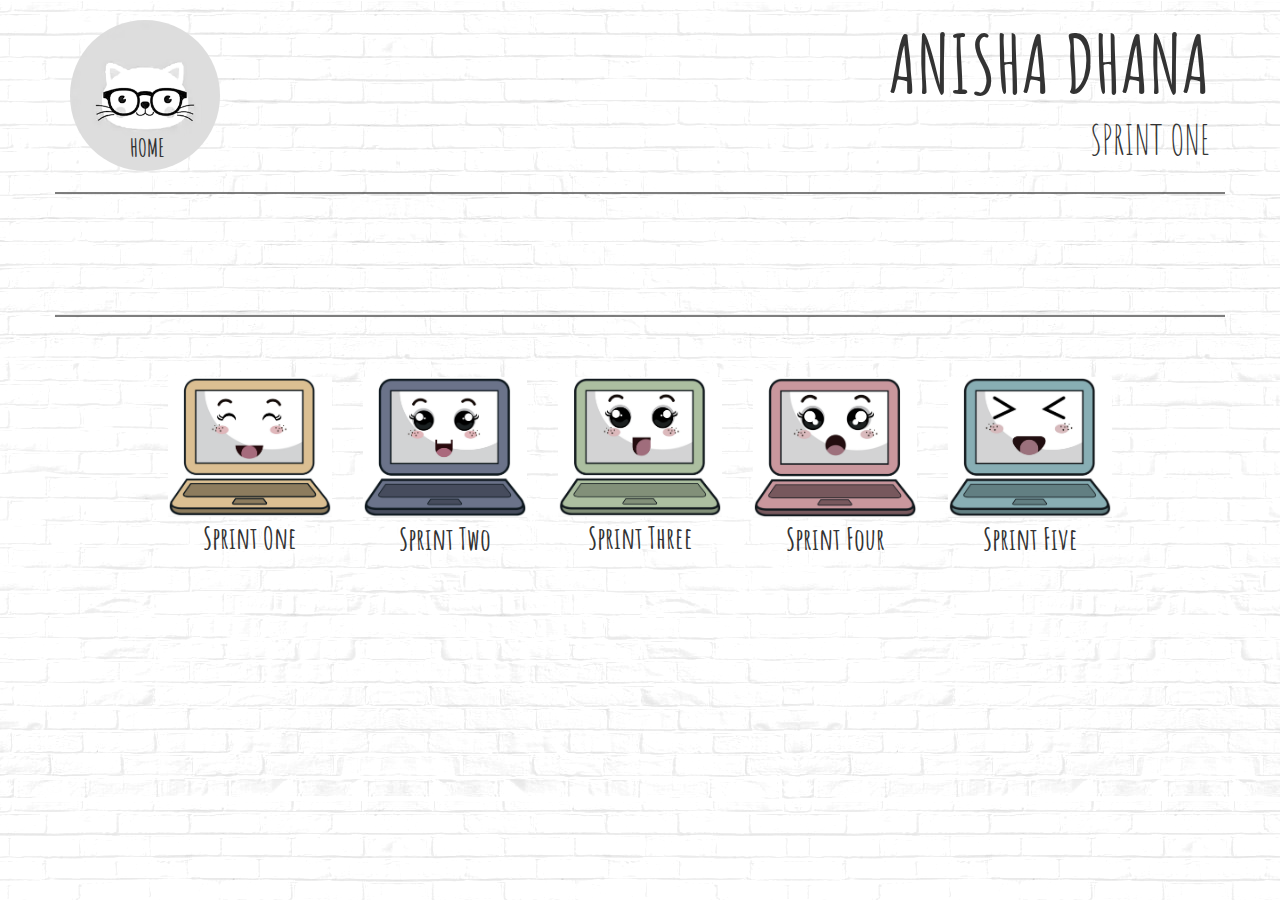
==== blog/sprint1-cultural.html @ 3fe773cd "skip to page buttons" ====
<!DOCTYPE html>
<html lang='en'>
    
    <head>
        <meta charset="utf-8">
        <title>Anisha's Blog - Sprint 1</title>
        <link rel="stylesheet" href="../css/bootstrap.css">
        <link rel="stylesheet" href="../css/style.css">
        <link rel="stylesheet" href="https://fonts.googleapis.com/css?family=Amatic+SC" >
    </head>

    <body>
        <div class="container">

            <div class="row">
                <div class="col-md-6">
                    <a href="../index.html">
                        <figure class=icon>
                            <img class="round-img title-logo" src="../images/logo.png" width="150" height="150" alt="cat logo">
                            <figcaption class="home-logo">HOME</figcaption>
                        </figure>
                    </a>
                </div>
                <div class="col-md-6 text-right text-uppercase">
                    <h1 class="title-super">Anisha Dhana</h1>
                    <h4 class="subtitle">Sprint One</h4>
                </div>
            </div>

            <div class="row">
                <hr class="rule">
            </div>

            <div class="row text-center">
                <h2></h2>
                <p></p>
            </div>


            <div class="row">
                    <hr class="bottom-rule">
            </div>
    
            <div class="row text-center">
                <div class="col-md-2 col-md-offset-1">
                    <a href="../blog/sprint1-cultural.html">
                        <figure class="icon">
                            <img class="img-responsive" src="../images/Sprint-1.png" alt="Sprint 1" />
                            <figcaption class="caption">Sprint One</figcaption>
                        </figure>
                    </a>
                </div>
                <div class="col-md-2">
                     <a href="../blog/sprint2-technical.html">
                        <figure class="icon">
                            <img class="img-responsive" src="../images/Sprint-2.png" alt="Sprint 2" />
                            <figcaption class="caption">Sprint Two</figcaption>
                        </figure>
                    </a>    
                </div>
                <div class="col-md-2">
                    <a href="../blog/sprint3-technical.html">
                        <figure class="icon">
                            <img class="img-responsive" src="../images/Sprint-3.png" alt="Sprint 3" />
                            <figcaption class="caption">Sprint Three</figcaption>
                        </figure>
                    </a>
                </div>
                <div class="col-md-2">
                    <a href="../blog/sprint4-technical.html">
                        <figure class="icon">
                            <img class="img-responsive" src="../images/Sprint-4.png" alt="Sprint 4" />
                            <figcaption class="caption">Sprint Four</figcaption>
                        </figure>
                    </a>
                </div>
                <div class="col-md-2">
                    <a href="../blog/sprint5-technical.html">
                        <figure class="icon">
                            <img class="img-responsive" src="../images/Sprint-5.png" alt="Sprint 5" />
                            <figcaption class="caption">Sprint Five</figcaption>
                        </figure>
                    </a>
                </div>
            </div>
        </div>
    
    </body>
        
      
    
    
    
 </html>
---- css/style.css ----
body {
    background-image: url("../images/background.png");
    font-family: 'Amatic SC', cursive;
    
}

.rule {
    height: 2px;
    border: none;
    background-color: #333333a1;
}

.bottom-rule {
    height: 2px;
    border; none;
    background-color: #333333a1;
    margin-top: 80px;
    margin-bottom: 60px;
}

.round-img {
    border-radius: 50%
}

.title-super {
    font-size: 80px;
    font-weight: 600;
}

.subtitle {
    font-size: 40px;
    font-weight: 400;
}

.title-logo {
    margin-top: 20px
}


.icon img {
    display: block;
    max-width: 100%;
    height: auto;
    color: black;
    }

.caption {
    color: #333333;
    font-size: 30px;
    font-weight: 800;
}

.home-logo {
    color: #333333;
    font-size: 25px;
    font-weight: 800;
    position: absolute;
    left: 75px;
    bottom: 5px;
}

h2 {
    font-size: 50px;
    font-weight: 700;
    line-height: 120px;
}

h3 {
    font-size: 35px;
    font-weight: 600;
    line-height: 170px;
}

p {
    font-size: 30px;
    font-weight: 600;
}

.border {
    border: solid #333333;
    padding: 20px;
    margin-top: 40px;
}

.example {
    font-size: 23px;
    font-weight: 1000;
    margin-top: 10px;
    width: 400px;
    margin-left: 77px;
}

.code-font {
    color: #333333;
    background-color: #b3acac69;
    padding-left: 4px;
    padding-right: 4px;
    font-size: 70%;
    font-weight: 300;
}

#space-image {
    margin-bottom: 70px;
}

.code-screenshot {
    border: solid #333333;
    padding: 5px;
    margin: 40px;
}

ul {
    font-size: 30px;
    margin: 30px;
    font-weight: 600;
    list-style-position: inside;
    text-indent: 20%
    ;
}

#fixed-cat {
    position: fixed;
    bottom: 20px;
    right: 35px;
}

#fixed-logo {
    color: #333333;
    font-size: 22px;
    font-weight: 800;
    position: absolute;
    left: 35px;
    top: 90px;
}

.move-up {
    border: solid #333333;
    padding: 5px;
    margin-top: 15px;
    margin-bottom: 60px;
}

#about-me {
    margin-bottom: 30px;
    margin-bottom: 50px;
}

.back-to-top {
    font-size: 28px;
    font-weight: 800;
    margin-top: 70px;
    color: #333333a1
}

a {
    color: #333333
}

.page-button {
    font-size: 28px;
    font-weight: 800;
    color: #333333a1
}
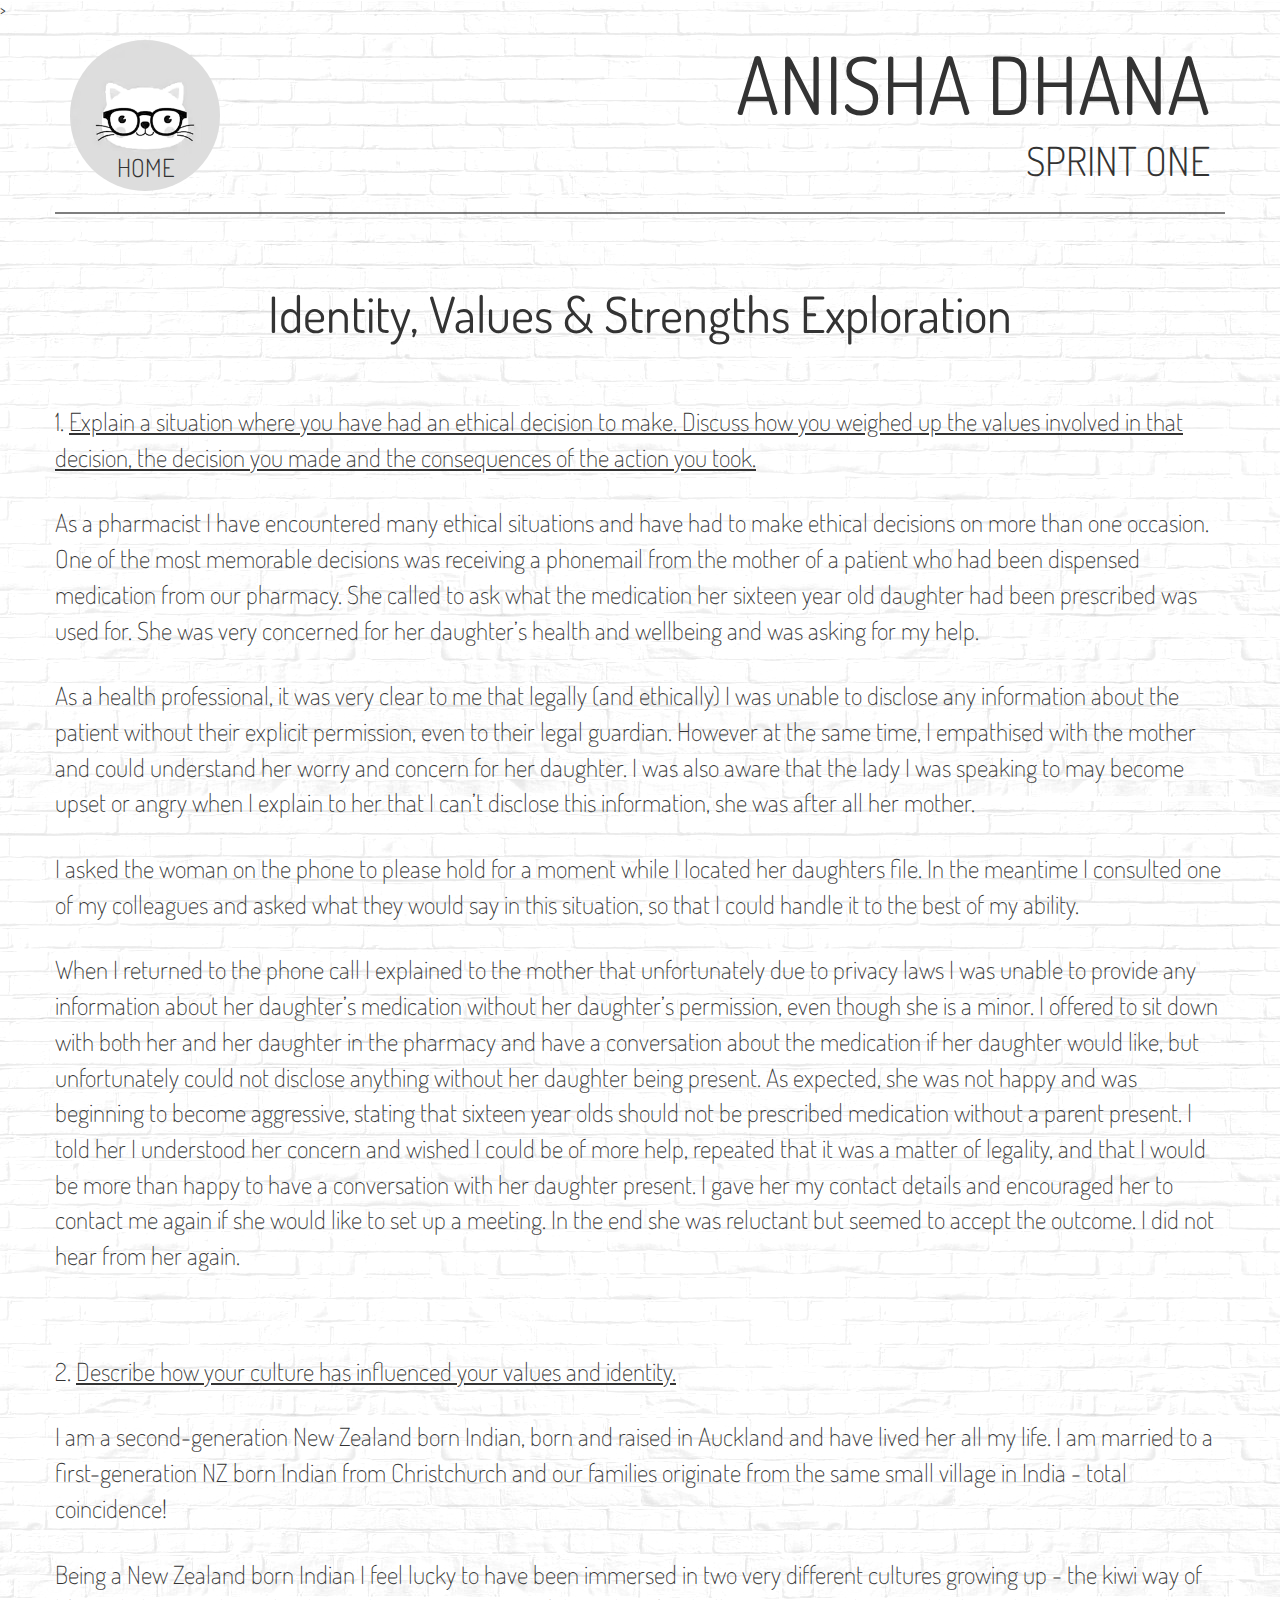
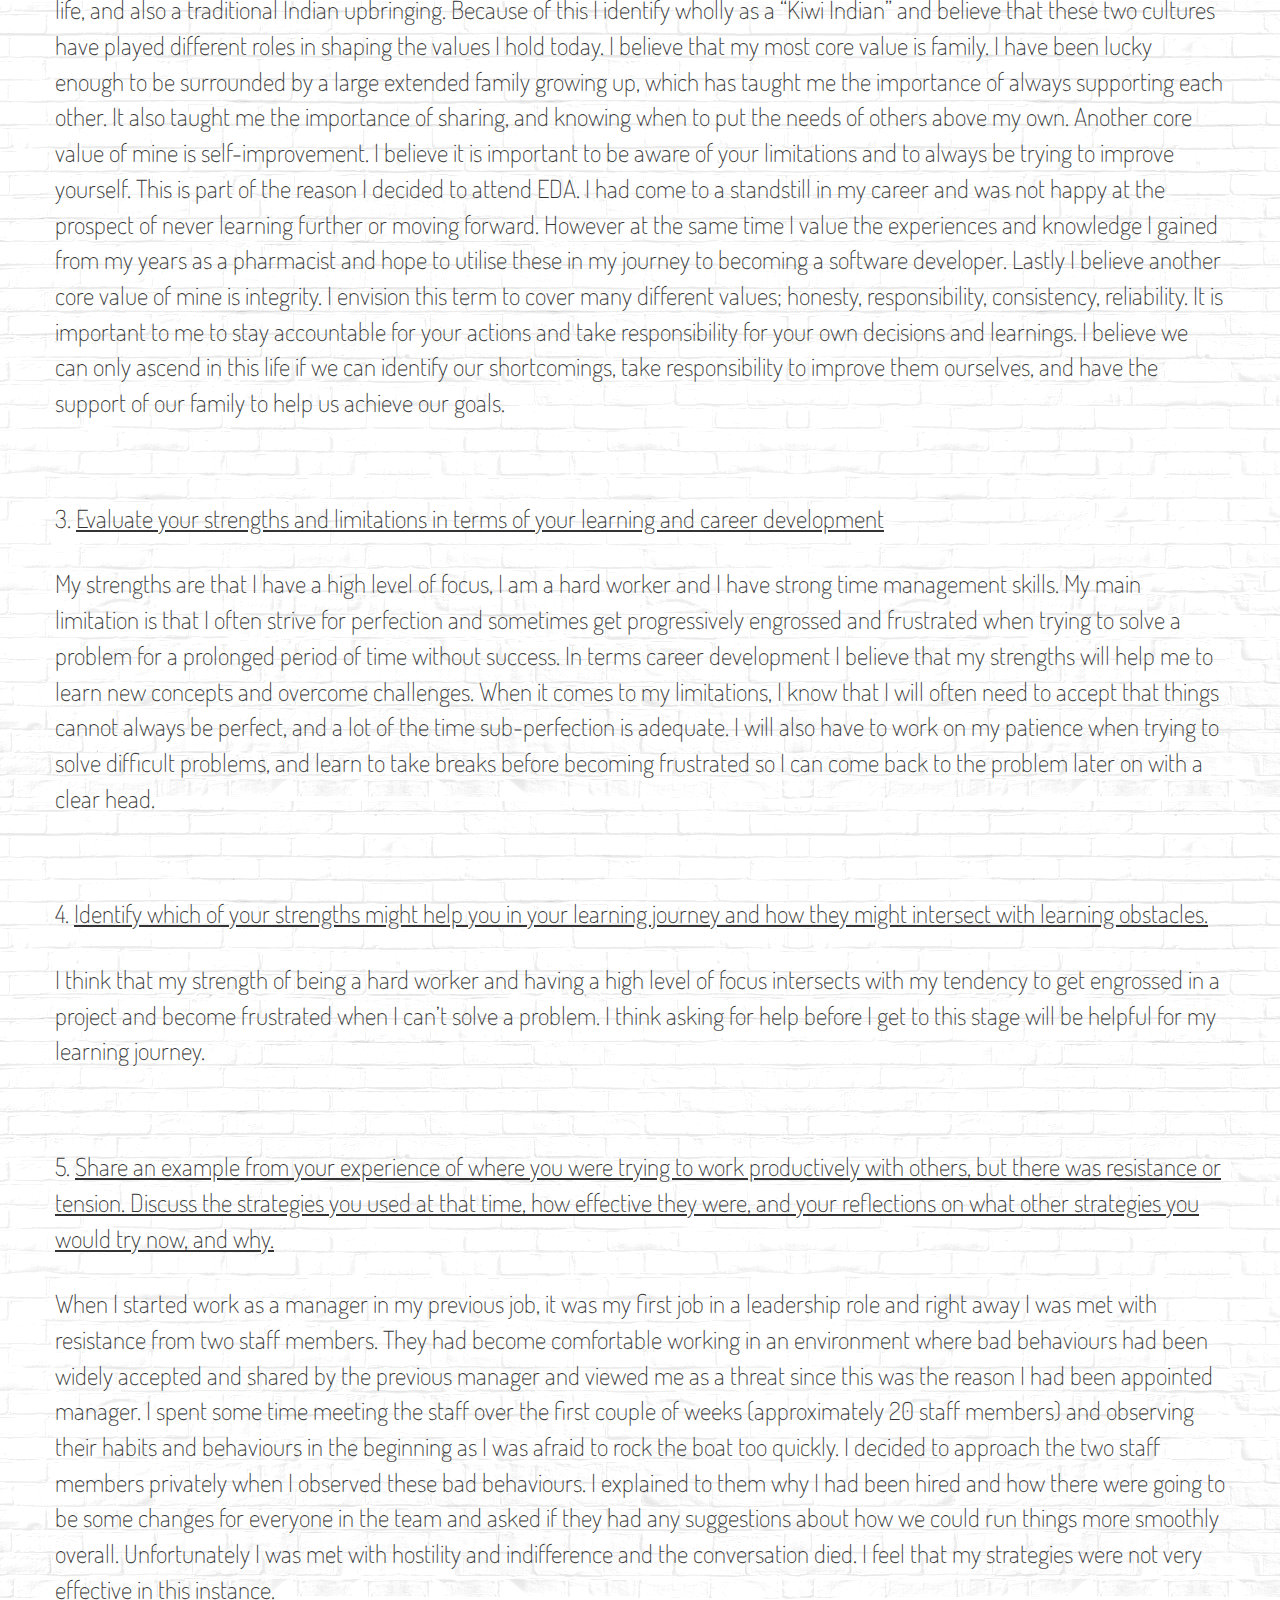
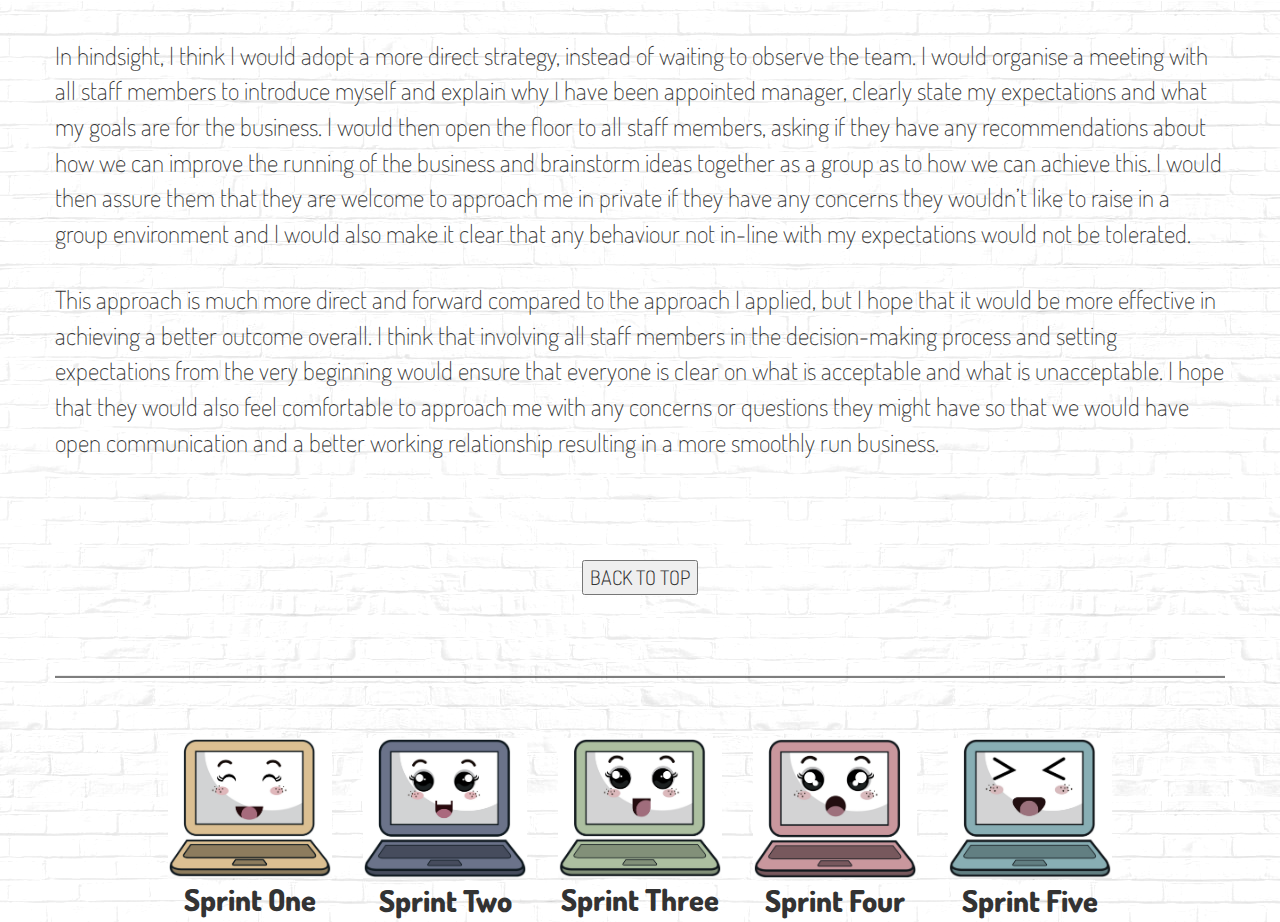
==== commit 2c5e5f31: "change font" ====
--- a/blog/sprint1-cultural.html
+++ b/blog/sprint1-cultural.html
@@ -3,13 +3,16 @@
     
     <head>
         <meta charset="utf-8">
+        <meta name="viewport" content="width=device-width, initial-scale=1.0">
+        <meta http-equiv="X-UA-Compatible" content="ie=edge">
         <title>Anisha's Blog - Sprint 1</title>
         <link rel="stylesheet" href="../css/bootstrap.css">
         <link rel="stylesheet" href="../css/style.css">
-        <link rel="stylesheet" href="https://fonts.googleapis.com/css?family=Amatic+SC" >
+        <link rel="stylesheet" href="https://fonts.googleapis.com/css?family=Dosis"> >
     </head>
 
     <body>
+        <a name="top"></a>
         <div class="container">
 
             <div class="row">
@@ -31,11 +34,67 @@
                 <hr class="rule">
             </div>
 
-            <div class="row text-center">
-                <h2></h2>
-                <p></p>
+            <div class="row">
+                <h2 class="text-center">Identity, Values & Strengths Exploration</h2>
+                <p class="justify-content">
+                    1. <u>Explain a situation where you have had an ethical decision to make. Discuss how you weighed up the values involved in that decision, the decision you made and the consequences of the action you took.</u>
+                </p>
+                <p>
+                    As a pharmacist I have encountered many ethical situations and have had to make ethical decisions on more than one occasion.  One of the most memorable decisions was receiving a phonemail from the mother of a patient who had been dispensed medication from our pharmacy.  She called to ask what the medication her sixteen year old daughter had been prescribed was used for.  She was very concerned for her daughter’s health and wellbeing and was asking for my help.
+                </p>
+                <p>
+                    As a health professional, it was very clear to me that legally (and ethically) I was unable to disclose any information about the patient without their explicit permission, even to their legal guardian.  However at the same time, I empathised with the mother and could understand her worry and concern for her daughter.  I was also aware that the lady I was speaking to may become upset or angry when I explain to her that I can’t disclose this information, she was after all her mother.
+                </p>
+                <p>
+                    I asked the woman on the phone to please hold for a moment while I located her daughters file.  In the meantime I consulted one of my colleagues and asked what they would say in this situation, so that I could handle it to the best of my ability.
+                </p>
+                <p>
+                    When I returned to the phone call I explained to the mother that unfortunately due to privacy laws I was unable to provide any information about her daughter’s medication without her daughter’s permission, even though she is a minor.  I offered to sit down with both her and her daughter in the pharmacy and have a conversation about the medication if her daughter would like, but unfortunately could not disclose anything without her daughter being present.  As expected, she was not happy and was beginning to become aggressive, stating that sixteen year olds should not be prescribed medication without a parent present. I told her I understood her concern and wished I could be of more help, repeated that it was a matter of legality, and that I would be more than happy to have a conversation with her daughter present.  I gave her my contact details and encouraged her to contact me again if she would like to set up a meeting.  In the end she was reluctant but seemed to accept the outcome.  I did not hear from her again.
+                </p>
+
+                <p class="next-question">
+                    2. <u>Describe how your culture has influenced your values and identity.</u>
+                </p>
+                <p>
+                    I am a second-generation New Zealand born Indian, born and raised in Auckland and have lived her all my life.  I am married to a first-generation NZ born Indian from Christchurch and our families originate from the same small village in India - total coincidence!  
+                </p>
+                <p>
+                    Being a New Zealand born Indian I feel lucky to have been immersed in two very different cultures growing up - the kiwi way of life, and also a traditional Indian upbringing.  Because of this I identify wholly as a “Kiwi Indian” and believe that these two cultures have played different roles in shaping the values I hold today.  I believe that my most core value is family.  I have been lucky enough to be surrounded by a large extended family growing up, which has taught me the importance of always supporting each other.  It also taught me the importance of sharing, and knowing when to put the needs of others above my own.  Another core value of mine is self-improvement.  I believe it is important to be aware of your limitations and to always be trying to improve yourself.  This is part of the reason I decided to attend EDA.  I had come to a standstill in my career and was not happy at the prospect of never learning further or moving forward.  However at the same time I value the experiences and knowledge I gained from my years as a pharmacist and hope to utilise these in my journey to becoming a software developer.  Lastly I believe another core value of mine is integrity.  I envision this term to cover many different values; honesty, responsibility, consistency, reliability.  It is important to me to stay accountable for your actions and take responsibility for your own decisions and learnings.  I believe we can only ascend in this life if we can identify our shortcomings, take responsibility to improve them ourselves, and have the support of our family to help us achieve our goals.
+                </p>
+                
+                <p class="next-question">
+                    3. <u>Evaluate your strengths and limitations in terms of your learning and career development</u>
+                </p>
+                <p>
+                    My strengths are that I have a high level of focus, I am a hard worker and I have strong time management skills.  My main limitation is that I often strive for perfection and sometimes get progressively engrossed and frustrated when trying to solve a problem for a prolonged period of time without success.  In terms career development I believe that my strengths will help me to learn new concepts and overcome challenges.  When it comes to my limitations, I know that I will often need to accept that things cannot always be perfect, and a lot of the time sub-perfection is adequate.  I will also have to work on my patience when trying to solve difficult problems, and learn to take breaks before becoming frustrated so I can come back to the problem later on with a clear head.
+                </p>
+
+                <p class="next-question">
+                    4. <u>Identify which of your strengths might help you in your learning journey and how they might intersect with learning obstacles.</u>
+                </p>
+                <p>
+                    I think that my strength of being a hard worker and having a high level of focus intersects with my tendency to get engrossed in a project and become frustrated when I can’t solve a problem.  I think asking for help before I get to this stage will be helpful for my learning journey.
+                </p>
+
+                <p class="next-question">
+                    5. <u>Share an example from your experience of where you were trying to work productively with others, but there was resistance or tension. Discuss the strategies you used at that time, how effective they were, and your reflections on what other strategies you would try now, and why.</u>
+                </p>
+                <p>
+                    When I started work as a manager in my previous job, it was my first job in a leadership role and right away I was met with resistance from two staff members.  They had become comfortable working in an environment where bad behaviours had been widely accepted and shared by the previous manager and viewed me as a threat since this was the reason I had been appointed manager.  I spent some time meeting the staff over the first couple of weeks (approximately 20 staff members) and observing their habits and behaviours in the beginning as I was afraid to rock the boat too quickly.  I decided to approach the two staff members privately when I observed these bad behaviours.  I explained to them why I had been hired and how there were going to be some changes for everyone in the team and asked if they had any suggestions about how we could run things more smoothly overall.  Unfortunately I was met with hostility and indifference and the conversation died.  I feel that my strategies were not very effective in this instance.
+                </p>
+                <p>
+                    In hindsight, I think I would adopt a more direct strategy, instead of waiting to observe the team.  I would organise a meeting with all staff members to introduce myself and explain why I have been appointed manager, clearly state my expectations and what my goals are for the business.  I would then open the floor to all staff members, asking if they have any recommendations about how we can improve the running of the business and brainstorm ideas together as a group as to how we can achieve this.  I would then assure them that they are welcome to approach me in private if they have any concerns they wouldn’t like to raise in a group environment and I would also make it clear that any behaviour not in-line with my expectations would not be tolerated.
+                </p>
+                <p>
+                    This approach is much more direct and forward compared to the approach I applied, but I hope that it would be more effective in achieving a better outcome overall.  I think that involving all staff members in the decision-making process and setting expectations from the very beginning would ensure that everyone is clear on what is acceptable and what is unacceptable.  I hope that they would also feel comfortable to approach me with any concerns or questions they might have so that we would have open communication and a better working relationship resulting in a more smoothly run business.
+                </p>
             </div>
 
+            <div class="row text-center back-to-top">
+                    <button>
+                        <a href="#top">BACK TO TOP</a>
+                    </button>
+            </div>
 
             <div class="row">
                     <hr class="bottom-rule">
@@ -86,9 +145,5 @@
         </div>
     
     </body>
-        
-      
-    
-    
     
  </html>--- a/css/style.css
+++ b/css/style.css
@@ -1,7 +1,6 @@
 body {
     background-image: url("../images/background.png");
-    font-family: 'Amatic SC', cursive;
-    
+    font-family: 'Dosis', sans-serif;
 }
 
 .rule {
@@ -24,12 +23,12 @@
 
 .title-super {
     font-size: 80px;
-    font-weight: 600;
+    font-weight: 400;
 }
 
 .subtitle {
     font-size: 40px;
-    font-weight: 400;
+    font-weight: 300;
 }
 
 .title-logo {
@@ -53,27 +52,29 @@
 .home-logo {
     color: #333333;
     font-size: 25px;
-    font-weight: 800;
+    font-weight: 300;
     position: absolute;
-    left: 75px;
+    left: 62px;
     bottom: 5px;
 }
 
 h2 {
     font-size: 50px;
-    font-weight: 700;
+    font-weight: 400;
     line-height: 120px;
 }
 
 h3 {
     font-size: 35px;
-    font-weight: 600;
+    font-weight: 300;
     line-height: 170px;
 }
 
 p {
-    font-size: 30px;
-    font-weight: 600;
+    font-size: 25px;
+    font-weight: 200;
+    margin-top: 30px;
+    margin-bottom: 30px;
 }
 
 .border {
@@ -110,9 +111,9 @@
 }
 
 ul {
-    font-size: 30px;
+    font-size: 25px;
     margin: 30px;
-    font-weight: 600;
+    font-weight: 200;
     list-style-position: inside;
     text-indent: 20%
     ;
@@ -126,11 +127,11 @@
 
 #fixed-logo {
     color: #333333;
-    font-size: 22px;
+    font-size: 17px;
     font-weight: 800;
     position: absolute;
-    left: 35px;
-    top: 90px;
+    left: 32px;
+    top: 94px;
 }
 
 .move-up {
@@ -146,8 +147,8 @@
 }
 
 .back-to-top {
-    font-size: 28px;
-    font-weight: 800;
+    font-size: 20px;
+    font-weight: 300;
     margin-top: 70px;
     color: #333333a1
 }
@@ -157,7 +158,11 @@
 }
 
 .page-button {
-    font-size: 28px;
-    font-weight: 800;
+    font-size: 22px;
+    font-weight: 300;
     color: #333333a1
+}
+
+.next-question {
+    margin-top: 80px;
 }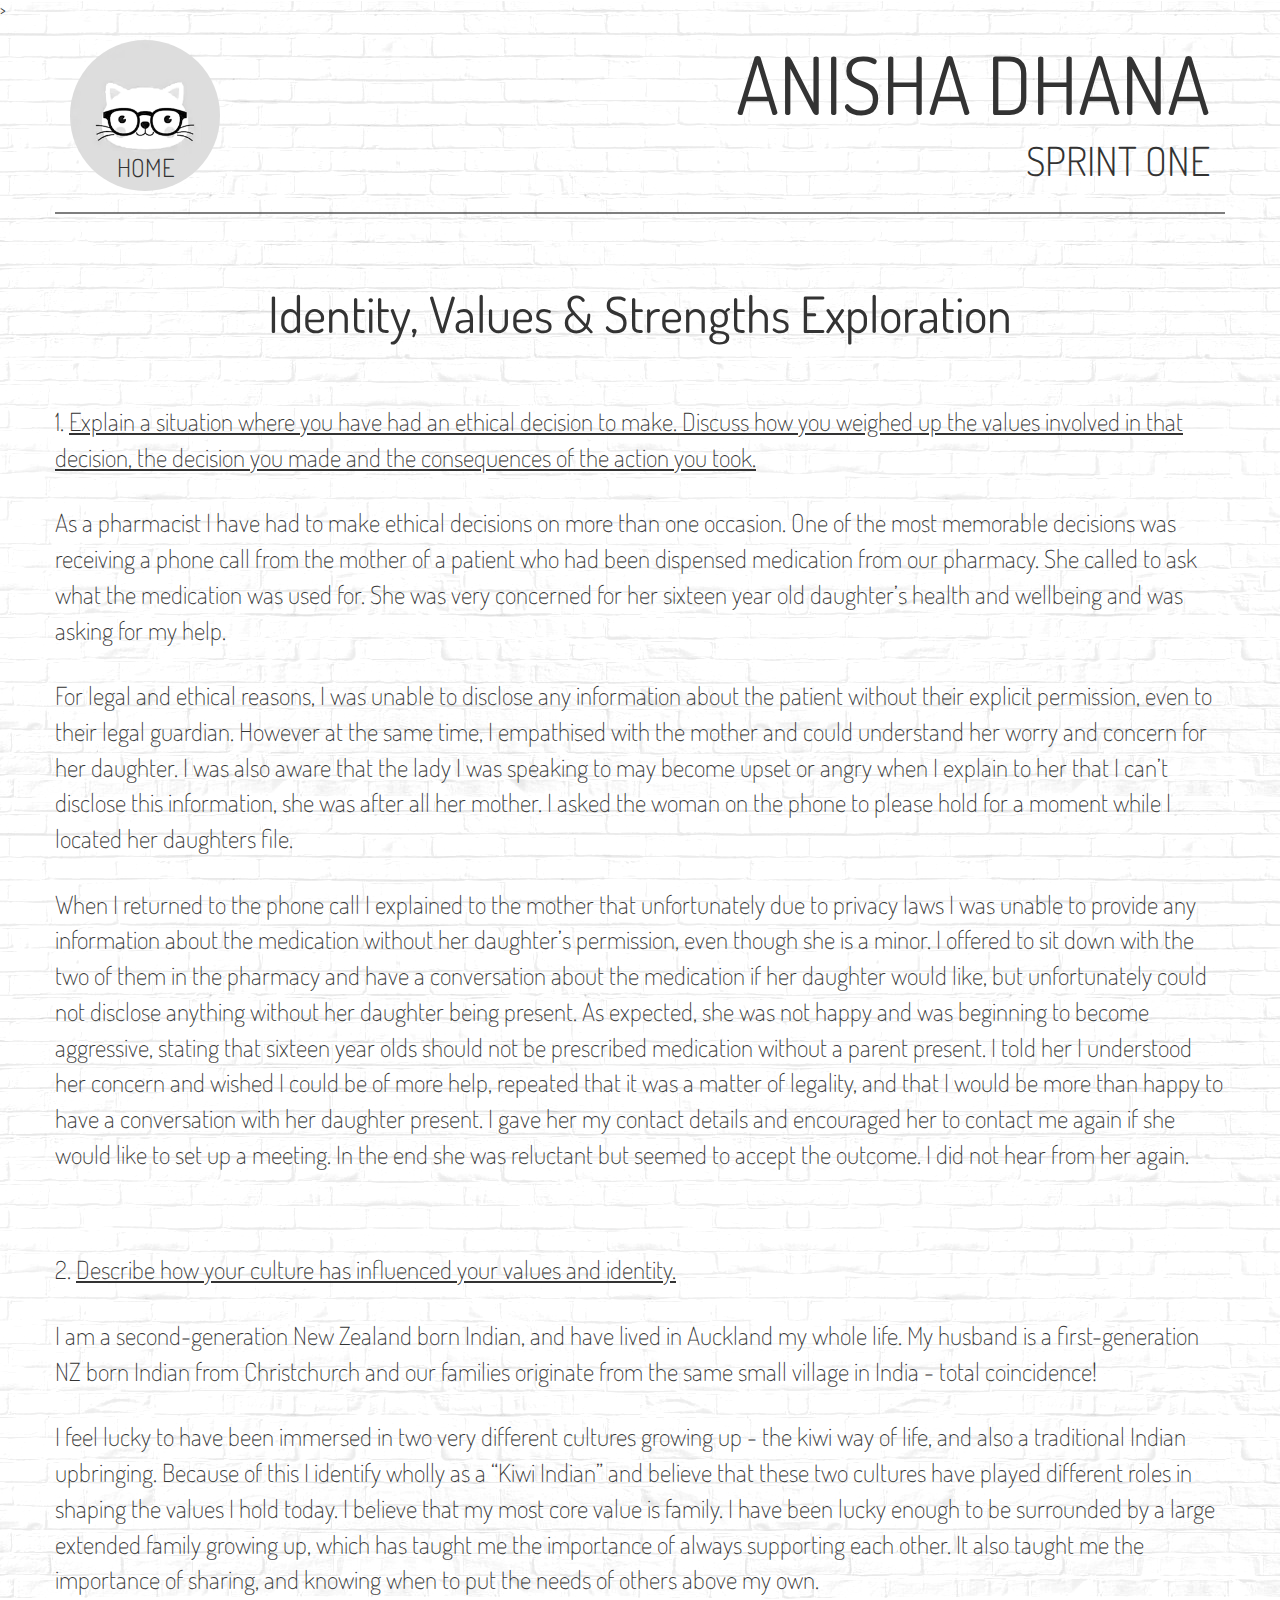
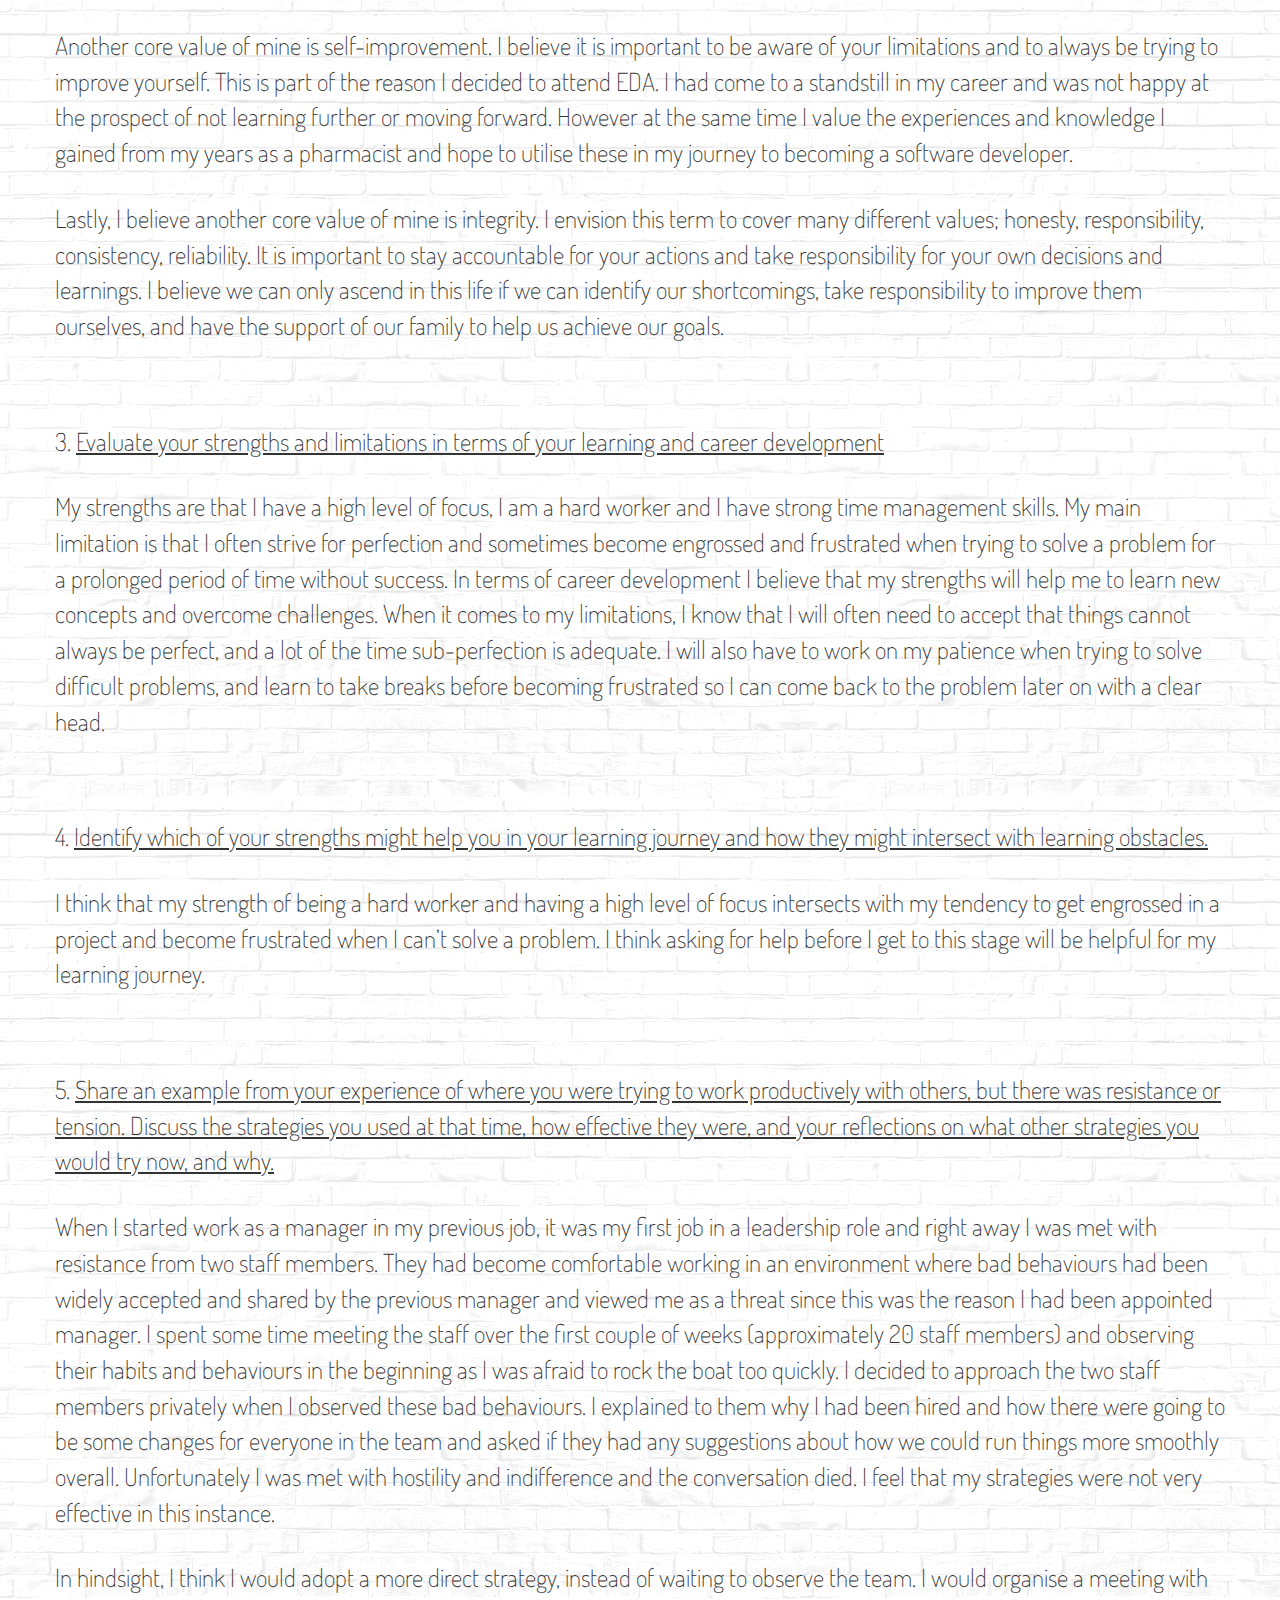
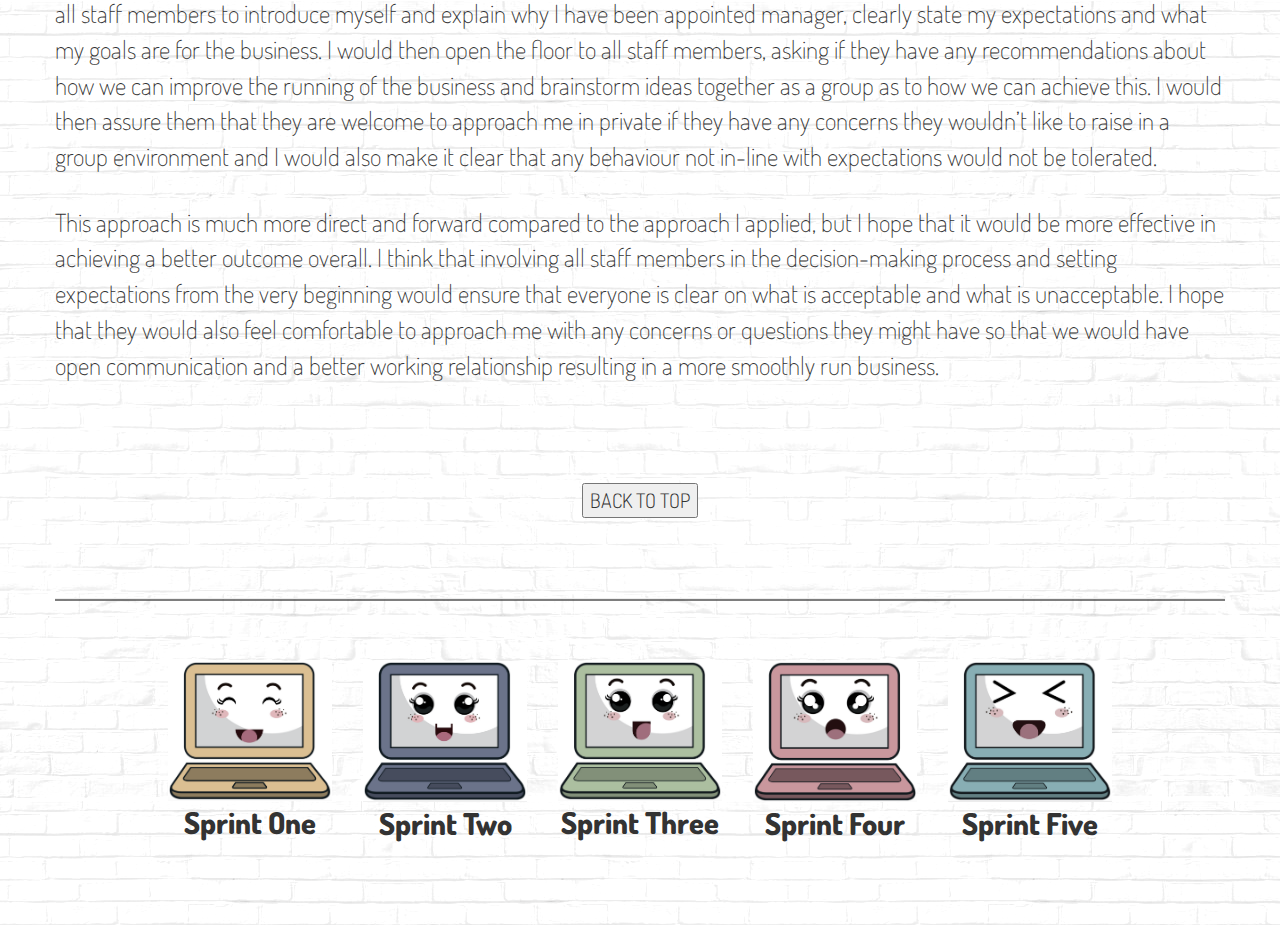
==== commit 52e0aa04: "sprint 2 core" ====
--- a/blog/sprint1-cultural.html
+++ b/blog/sprint1-cultural.html
@@ -40,33 +40,36 @@
                     1. <u>Explain a situation where you have had an ethical decision to make. Discuss how you weighed up the values involved in that decision, the decision you made and the consequences of the action you took.</u>
                 </p>
                 <p>
-                    As a pharmacist I have encountered many ethical situations and have had to make ethical decisions on more than one occasion.  One of the most memorable decisions was receiving a phonemail from the mother of a patient who had been dispensed medication from our pharmacy.  She called to ask what the medication her sixteen year old daughter had been prescribed was used for.  She was very concerned for her daughter’s health and wellbeing and was asking for my help.
+                    As a pharmacist I have had to make ethical decisions on more than one occasion.  One of the most memorable decisions was receiving a phone call from the mother of a patient who had been dispensed medication from our pharmacy.  She called to ask what the medication was used for.  She was very concerned for her sixteen year old daughter’s health and wellbeing and was asking for my help.
                 </p>
                 <p>
-                    As a health professional, it was very clear to me that legally (and ethically) I was unable to disclose any information about the patient without their explicit permission, even to their legal guardian.  However at the same time, I empathised with the mother and could understand her worry and concern for her daughter.  I was also aware that the lady I was speaking to may become upset or angry when I explain to her that I can’t disclose this information, she was after all her mother.
+                    For legal and ethical reasons, I was unable to disclose any information about the patient without their explicit permission, even to their legal guardian.  However at the same time, I empathised with the mother and could understand her worry and concern for her daughter.  I was also aware that the lady I was speaking to may become upset or angry when I explain to her that I can’t disclose this information, she was after all her mother. I asked the woman on the phone to please hold for a moment while I located her daughters file.
                 </p>
                 <p>
-                    I asked the woman on the phone to please hold for a moment while I located her daughters file.  In the meantime I consulted one of my colleagues and asked what they would say in this situation, so that I could handle it to the best of my ability.
-                </p>
-                <p>
-                    When I returned to the phone call I explained to the mother that unfortunately due to privacy laws I was unable to provide any information about her daughter’s medication without her daughter’s permission, even though she is a minor.  I offered to sit down with both her and her daughter in the pharmacy and have a conversation about the medication if her daughter would like, but unfortunately could not disclose anything without her daughter being present.  As expected, she was not happy and was beginning to become aggressive, stating that sixteen year olds should not be prescribed medication without a parent present. I told her I understood her concern and wished I could be of more help, repeated that it was a matter of legality, and that I would be more than happy to have a conversation with her daughter present.  I gave her my contact details and encouraged her to contact me again if she would like to set up a meeting.  In the end she was reluctant but seemed to accept the outcome.  I did not hear from her again.
+                    When I returned to the phone call I explained to the mother that unfortunately due to privacy laws I was unable to provide any information about the medication without her daughter’s permission, even though she is a minor.  I offered to sit down with the two of them in the pharmacy and have a conversation about the medication if her daughter would like, but unfortunately could not disclose anything without her daughter being present.  As expected, she was not happy and was beginning to become aggressive, stating that sixteen year olds should not be prescribed medication without a parent present. I told her I understood her concern and wished I could be of more help, repeated that it was a matter of legality, and that I would be more than happy to have a conversation with her daughter present.  I gave her my contact details and encouraged her to contact me again if she would like to set up a meeting.  In the end she was reluctant but seemed to accept the outcome.  I did not hear from her again.
                 </p>
 
                 <p class="next-question">
                     2. <u>Describe how your culture has influenced your values and identity.</u>
                 </p>
                 <p>
-                    I am a second-generation New Zealand born Indian, born and raised in Auckland and have lived her all my life.  I am married to a first-generation NZ born Indian from Christchurch and our families originate from the same small village in India - total coincidence!  
+                    I am a second-generation New Zealand born Indian, and have lived in Auckland my whole life.  My husband is a first-generation NZ born Indian from Christchurch and our families originate from the same small village in India - total coincidence!  
                 </p>
                 <p>
-                    Being a New Zealand born Indian I feel lucky to have been immersed in two very different cultures growing up - the kiwi way of life, and also a traditional Indian upbringing.  Because of this I identify wholly as a “Kiwi Indian” and believe that these two cultures have played different roles in shaping the values I hold today.  I believe that my most core value is family.  I have been lucky enough to be surrounded by a large extended family growing up, which has taught me the importance of always supporting each other.  It also taught me the importance of sharing, and knowing when to put the needs of others above my own.  Another core value of mine is self-improvement.  I believe it is important to be aware of your limitations and to always be trying to improve yourself.  This is part of the reason I decided to attend EDA.  I had come to a standstill in my career and was not happy at the prospect of never learning further or moving forward.  However at the same time I value the experiences and knowledge I gained from my years as a pharmacist and hope to utilise these in my journey to becoming a software developer.  Lastly I believe another core value of mine is integrity.  I envision this term to cover many different values; honesty, responsibility, consistency, reliability.  It is important to me to stay accountable for your actions and take responsibility for your own decisions and learnings.  I believe we can only ascend in this life if we can identify our shortcomings, take responsibility to improve them ourselves, and have the support of our family to help us achieve our goals.
+                    I feel lucky to have been immersed in two very different cultures growing up - the kiwi way of life, and also a traditional Indian upbringing.  Because of this I identify wholly as a “Kiwi Indian” and believe that these two cultures have played different roles in shaping the values I hold today.  I believe that my most core value is family. I have been lucky enough to be surrounded by a large extended family growing up, which has taught me the importance of always supporting each other.  It also taught me the importance of sharing, and knowing when to put the needs of others above my own.  
+                </p>
+                <p>
+                    Another core value of mine is self-improvement.  I believe it is important to be aware of your limitations and to always be trying to improve yourself.  This is part of the reason I decided to attend EDA.  I had come to a standstill in my career and was not happy at the prospect of not learning further or moving forward.  However at the same time I value the experiences and knowledge I gained from my years as a pharmacist and hope to utilise these in my journey to becoming a software developer.  
+                </p>
+                <p>
+                    Lastly, I believe another core value of mine is integrity.  I envision this term to cover many different values; honesty, responsibility, consistency, reliability.  It is important to stay accountable for your actions and take responsibility for your own decisions and learnings.  I believe we can only ascend in this life if we can identify our shortcomings, take responsibility to improve them ourselves, and have the support of our family to help us achieve our goals.
                 </p>
                 
                 <p class="next-question">
                     3. <u>Evaluate your strengths and limitations in terms of your learning and career development</u>
                 </p>
                 <p>
-                    My strengths are that I have a high level of focus, I am a hard worker and I have strong time management skills.  My main limitation is that I often strive for perfection and sometimes get progressively engrossed and frustrated when trying to solve a problem for a prolonged period of time without success.  In terms career development I believe that my strengths will help me to learn new concepts and overcome challenges.  When it comes to my limitations, I know that I will often need to accept that things cannot always be perfect, and a lot of the time sub-perfection is adequate.  I will also have to work on my patience when trying to solve difficult problems, and learn to take breaks before becoming frustrated so I can come back to the problem later on with a clear head.
+                    My strengths are that I have a high level of focus, I am a hard worker and I have strong time management skills.  My main limitation is that I often strive for perfection and sometimes become engrossed and frustrated when trying to solve a problem for a prolonged period of time without success.  In terms of career development I believe that my strengths will help me to learn new concepts and overcome challenges.  When it comes to my limitations, I know that I will often need to accept that things cannot always be perfect, and a lot of the time sub-perfection is adequate.  I will also have to work on my patience when trying to solve difficult problems, and learn to take breaks before becoming frustrated so I can come back to the problem later on with a clear head.
                 </p>
 
                 <p class="next-question">
@@ -83,7 +86,7 @@
                     When I started work as a manager in my previous job, it was my first job in a leadership role and right away I was met with resistance from two staff members.  They had become comfortable working in an environment where bad behaviours had been widely accepted and shared by the previous manager and viewed me as a threat since this was the reason I had been appointed manager.  I spent some time meeting the staff over the first couple of weeks (approximately 20 staff members) and observing their habits and behaviours in the beginning as I was afraid to rock the boat too quickly.  I decided to approach the two staff members privately when I observed these bad behaviours.  I explained to them why I had been hired and how there were going to be some changes for everyone in the team and asked if they had any suggestions about how we could run things more smoothly overall.  Unfortunately I was met with hostility and indifference and the conversation died.  I feel that my strategies were not very effective in this instance.
                 </p>
                 <p>
-                    In hindsight, I think I would adopt a more direct strategy, instead of waiting to observe the team.  I would organise a meeting with all staff members to introduce myself and explain why I have been appointed manager, clearly state my expectations and what my goals are for the business.  I would then open the floor to all staff members, asking if they have any recommendations about how we can improve the running of the business and brainstorm ideas together as a group as to how we can achieve this.  I would then assure them that they are welcome to approach me in private if they have any concerns they wouldn’t like to raise in a group environment and I would also make it clear that any behaviour not in-line with my expectations would not be tolerated.
+                    In hindsight, I think I would adopt a more direct strategy, instead of waiting to observe the team.  I would organise a meeting with all staff members to introduce myself and explain why I have been appointed manager, clearly state my expectations and what my goals are for the business.  I would then open the floor to all staff members, asking if they have any recommendations about how we can improve the running of the business and brainstorm ideas together as a group as to how we can achieve this.  I would then assure them that they are welcome to approach me in private if they have any concerns they wouldn’t like to raise in a group environment and I would also make it clear that any behaviour not in-line with expectations would not be tolerated.
                 </p>
                 <p>
                     This approach is much more direct and forward compared to the approach I applied, but I hope that it would be more effective in achieving a better outcome overall.  I think that involving all staff members in the decision-making process and setting expectations from the very beginning would ensure that everyone is clear on what is acceptable and what is unacceptable.  I hope that they would also feel comfortable to approach me with any concerns or questions they might have so that we would have open communication and a better working relationship resulting in a more smoothly run business.
@@ -100,7 +103,7 @@
                     <hr class="bottom-rule">
             </div>
     
-            <div class="row text-center">
+            <div class="row text-center page-bottom">
                 <div class="col-md-2 col-md-offset-1">
                     <a href="../blog/sprint1-cultural.html">
                         <figure class="icon">
--- a/css/style.css
+++ b/css/style.css
@@ -165,4 +165,8 @@
 
 .next-question {
     margin-top: 80px;
+}
+
+.page-bottom {
+    margin-bottom: 80px;
 }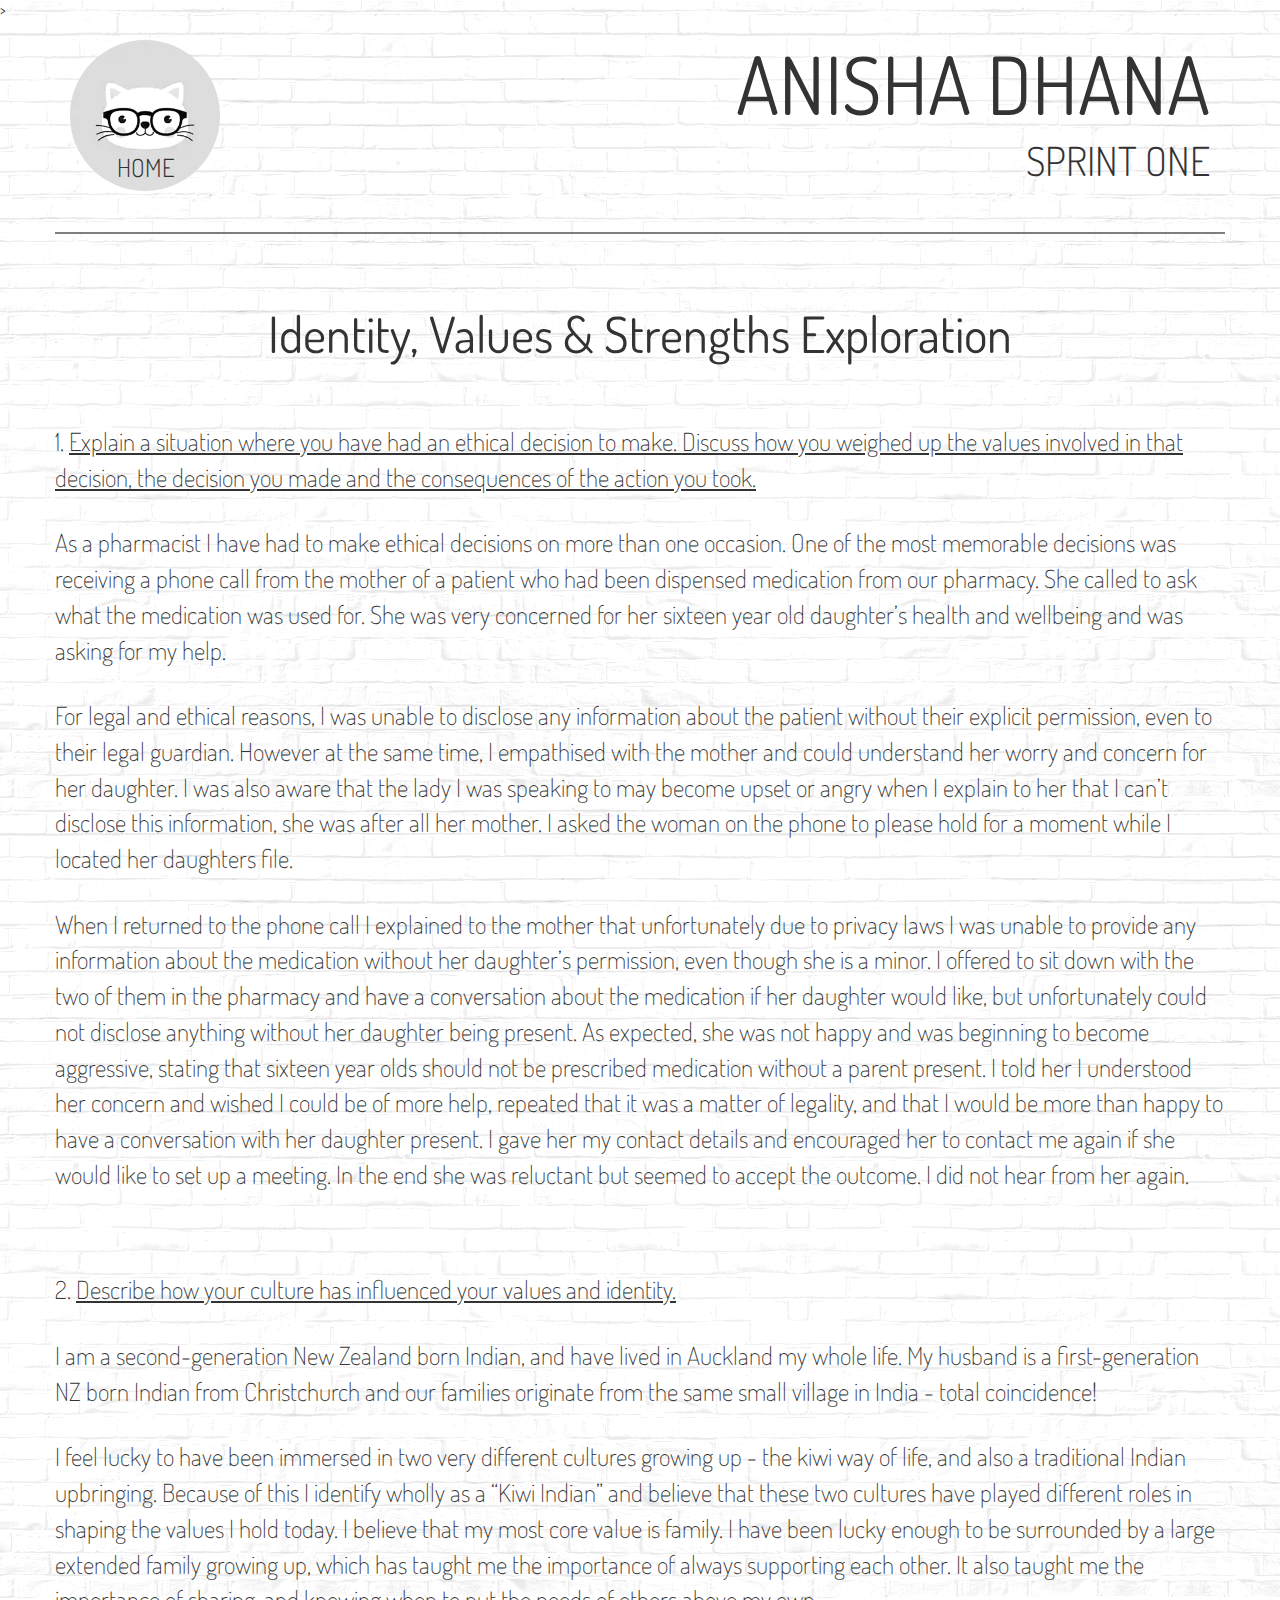
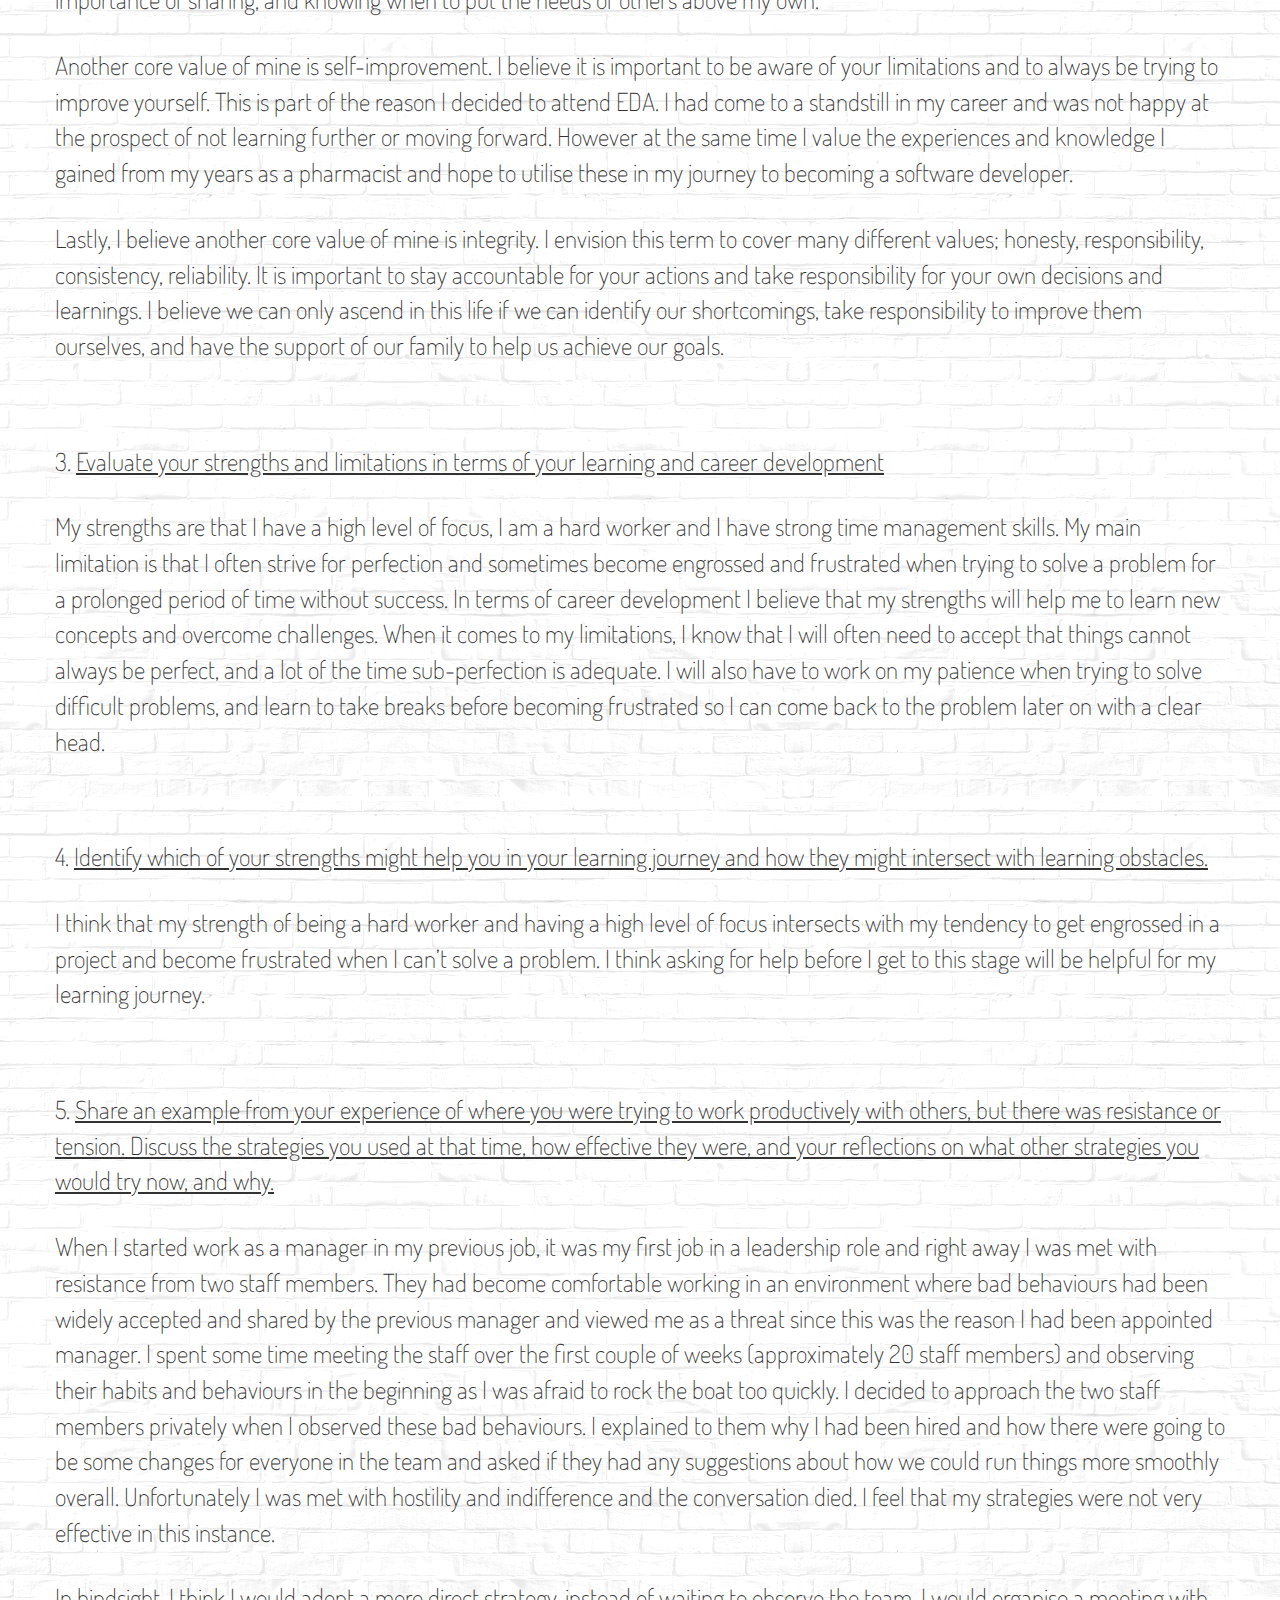
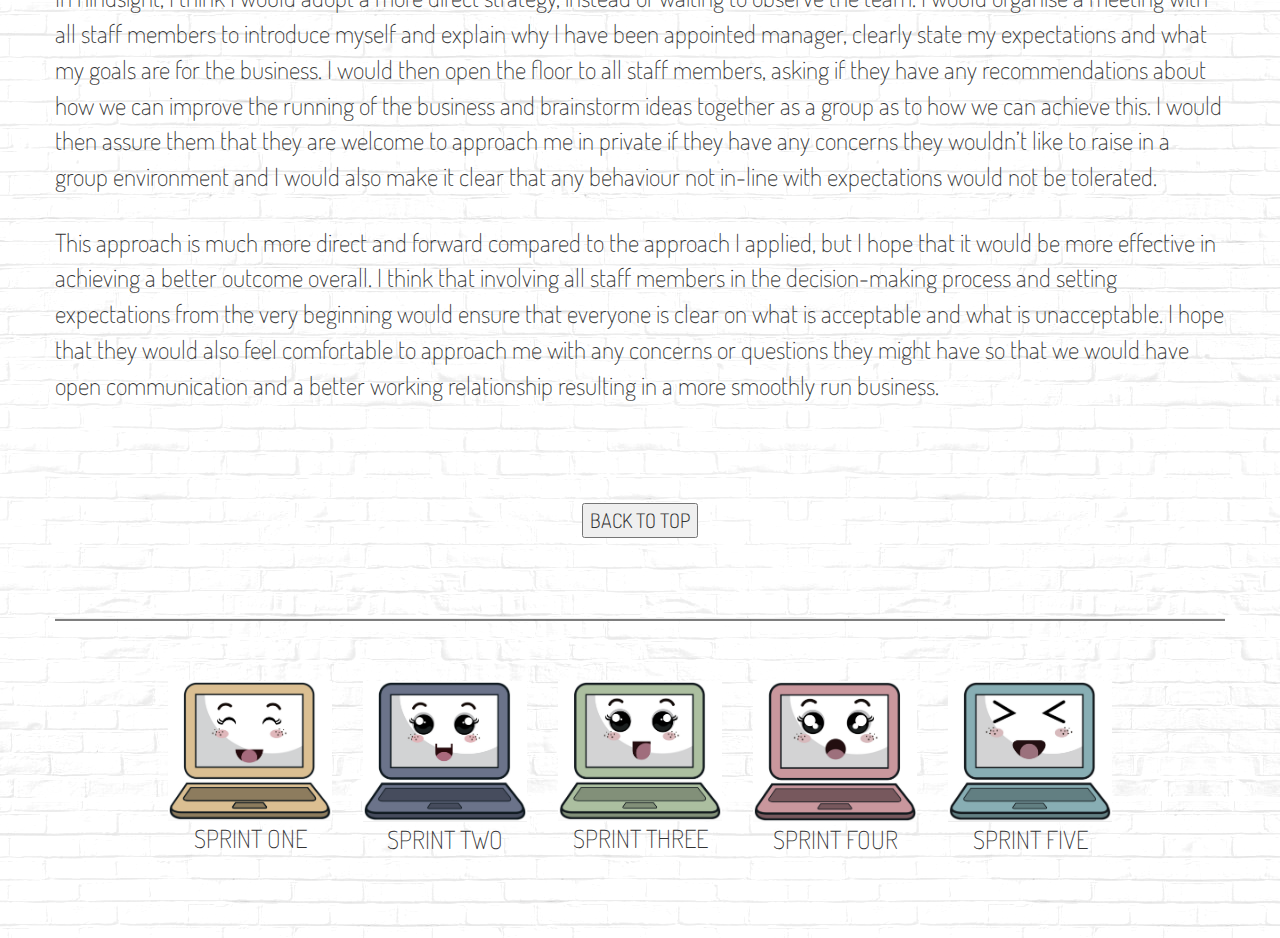
==== commit 3cdaa9ab: "sprint 3 technical blog" ====
--- a/blog/sprint1-cultural.html
+++ b/blog/sprint1-cultural.html
@@ -5,7 +5,7 @@
         <meta charset="utf-8">
         <meta name="viewport" content="width=device-width, initial-scale=1.0">
         <meta http-equiv="X-UA-Compatible" content="ie=edge">
-        <title>Anisha's Blog - Sprint 1</title>
+        <title>Anisha's Blog | Sprint 1</title>
         <link rel="stylesheet" href="../css/bootstrap.css">
         <link rel="stylesheet" href="../css/style.css">
         <link rel="stylesheet" href="https://fonts.googleapis.com/css?family=Dosis"> >
@@ -36,7 +36,7 @@
 
             <div class="row">
                 <h2 class="text-center">Identity, Values & Strengths Exploration</h2>
-                <p class="justify-content">
+                <p>
                     1. <u>Explain a situation where you have had an ethical decision to make. Discuss how you weighed up the values involved in that decision, the decision you made and the consequences of the action you took.</u>
                 </p>
                 <p>
@@ -95,7 +95,7 @@
 
             <div class="row text-center back-to-top">
                     <button>
-                        <a href="#top">BACK TO TOP</a>
+                        <a href="#top" class="links">BACK TO TOP</a>
                     </button>
             </div>
 
@@ -108,7 +108,7 @@
                     <a href="../blog/sprint1-cultural.html">
                         <figure class="icon">
                             <img class="img-responsive" src="../images/Sprint-1.png" alt="Sprint 1" />
-                            <figcaption class="caption">Sprint One</figcaption>
+                            <figcaption class="caption">SPRINT ONE</figcaption>
                         </figure>
                     </a>
                 </div>
@@ -116,7 +116,7 @@
                      <a href="../blog/sprint2-technical.html">
                         <figure class="icon">
                             <img class="img-responsive" src="../images/Sprint-2.png" alt="Sprint 2" />
-                            <figcaption class="caption">Sprint Two</figcaption>
+                            <figcaption class="caption">SPRINT TWO</figcaption>
                         </figure>
                     </a>    
                 </div>
@@ -124,7 +124,7 @@
                     <a href="../blog/sprint3-technical.html">
                         <figure class="icon">
                             <img class="img-responsive" src="../images/Sprint-3.png" alt="Sprint 3" />
-                            <figcaption class="caption">Sprint Three</figcaption>
+                            <figcaption class="caption">SPRINT THREE</figcaption>
                         </figure>
                     </a>
                 </div>
@@ -132,7 +132,7 @@
                     <a href="../blog/sprint4-technical.html">
                         <figure class="icon">
                             <img class="img-responsive" src="../images/Sprint-4.png" alt="Sprint 4" />
-                            <figcaption class="caption">Sprint Four</figcaption>
+                            <figcaption class="caption">SPRINT FOUR</figcaption>
                         </figure>
                     </a>
                 </div>
@@ -140,7 +140,7 @@
                     <a href="../blog/sprint5-technical.html">
                         <figure class="icon">
                             <img class="img-responsive" src="../images/Sprint-5.png" alt="Sprint 5" />
-                            <figcaption class="caption">Sprint Five</figcaption>
+                            <figcaption class="caption">SPRINT FIVE</figcaption>
                         </figure>
                     </a>
                 </div>
--- a/css/style.css
+++ b/css/style.css
@@ -7,6 +7,7 @@
     height: 2px;
     border: none;
     background-color: #333333a1;
+    margin-top: 40px;
 }
 
 .bottom-rule {
@@ -45,8 +46,8 @@
 
 .caption {
     color: #333333;
-    font-size: 30px;
-    font-weight: 800;
+    font-size: 25px;
+    font-weight: 200;
 }
 
 .home-logo {
@@ -96,7 +97,7 @@
     background-color: #b3acac69;
     padding-left: 4px;
     padding-right: 4px;
-    font-size: 70%;
+    font-size: 85%;
     font-weight: 300;
 }
 
@@ -114,9 +115,18 @@
     font-size: 25px;
     margin: 30px;
     font-weight: 200;
-    list-style-position: inside;
-    text-indent: 20%
-    ;
+    margin-left: 250px
+}
+
+ol {
+    font-size: 25px;
+    margin: 30px;   
+    font-weight: 200;
+    margin-left: 300px;
+}
+
+li {
+    padding-left: 23px;
 }
 
 #fixed-cat {
@@ -143,7 +153,7 @@
 
 #about-me {
     margin-bottom: 30px;
-    margin-bottom: 50px;
+    margin-bottom: 20px;
 }
 
 .back-to-top {
@@ -153,7 +163,7 @@
     color: #333333a1
 }
 
-a {
+.links {
     color: #333333
 }
 
@@ -169,4 +179,14 @@
 
 .page-bottom {
     margin-bottom: 80px;
+}
+
+#animals {
+    margin-left: 400px;
+    list-style-type: none;
+}
+
+#properties {
+    margin-left: 400px;
+    list-style-type: none;
 }